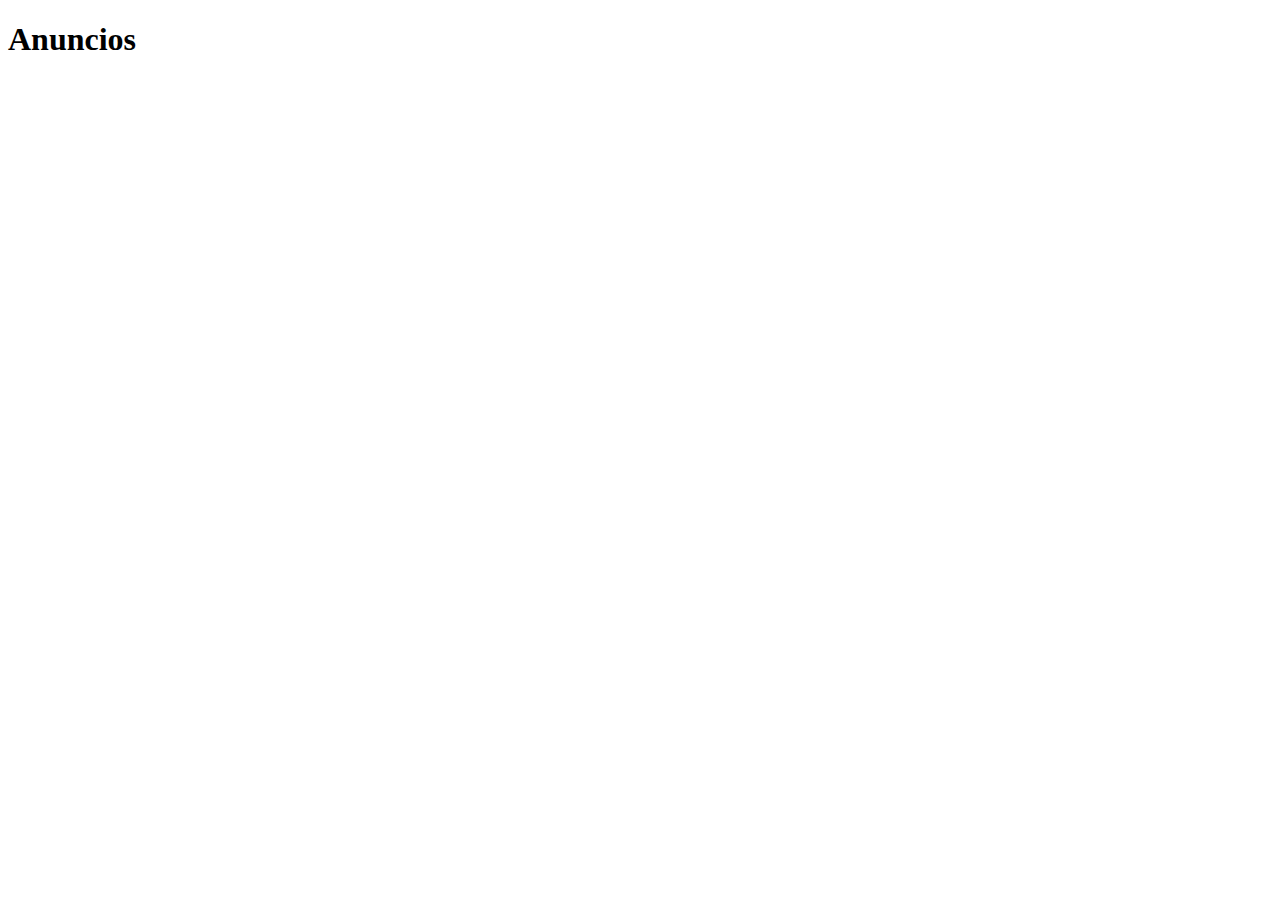
==== anuncios.html @ 7ca7a2c2 "etiquetas <a> y <img>" ====
<!DOCTYPE html>
<html lang="en">
<head>
    <meta charset="UTF-8">
    <meta name="viewport" content="width=device-width, initial-scale=1.0">
    <title>Document</title>
</head>
<body>
    <h1>Anuncios</h1>
</body>
</html>
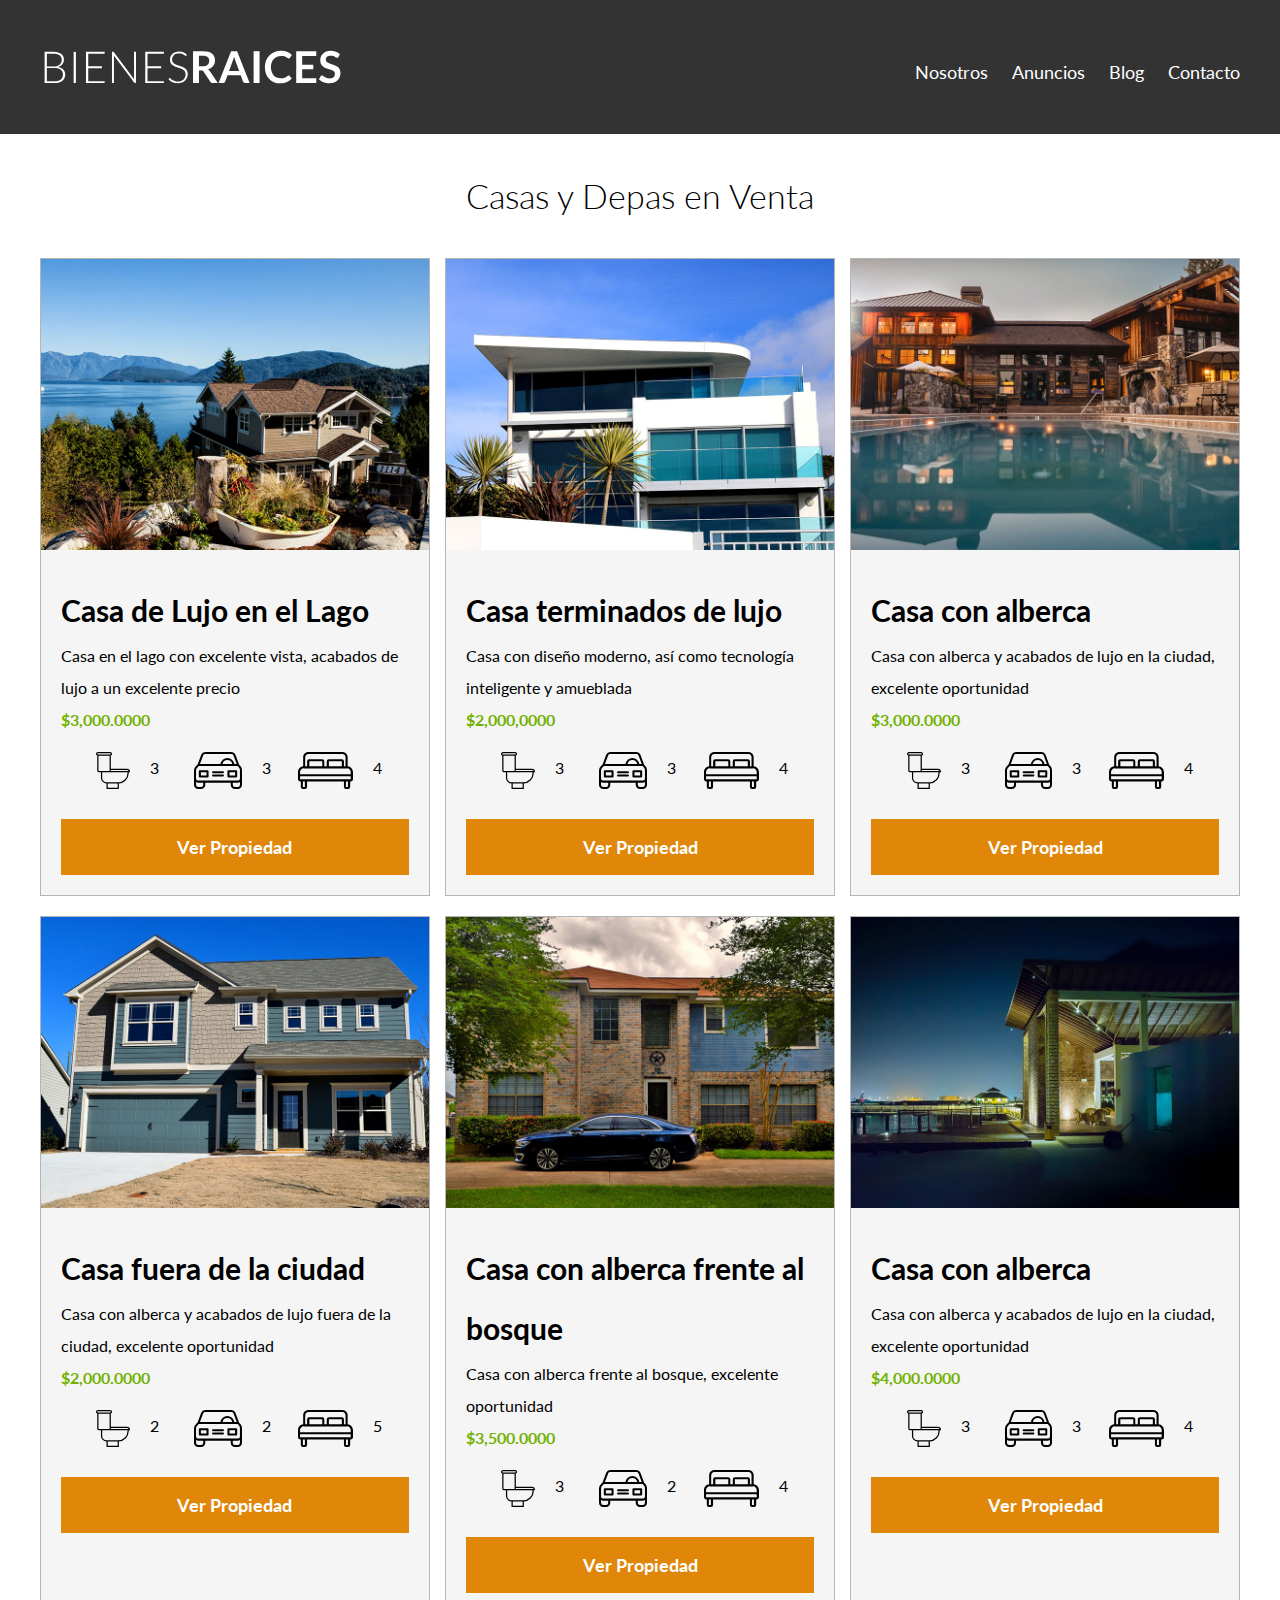
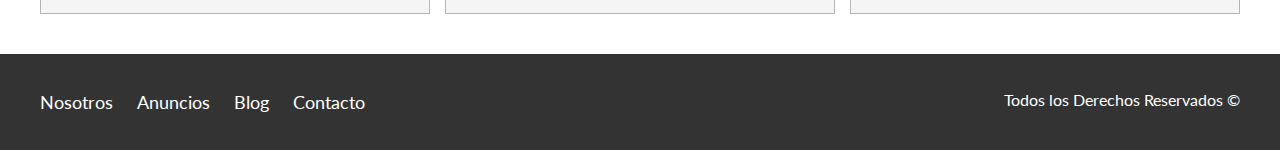
==== commit ec13c2b6: "Blog, Entrada, Contacto" ====
--- a/anuncios.html
+++ b/anuncios.html
@@ -3,9 +3,189 @@
 <head>
     <meta charset="UTF-8">
     <meta name="viewport" content="width=device-width, initial-scale=1.0">
-    <title>Document</title>
+    <title>Bienes Raices</title>
+    <link rel="stylesheet" href="https://fonts.googleapis.com/css?family=Lato:300,400,700,900">
+    <link rel="stylesheet" href="css/styles.css">
+    <link rel="stylesheet" href="css/normalize.css">
 </head>
 <body>
-    <h1>Anuncios</h1>
+
+    <header class="site-header">
+        <div class="contenedor contenido-header">
+            <div class="barra">
+                <a href="/">
+                    <img src="img/logo.svg" alt="">
+                </a>
+                <nav class="navegacion">
+                    <a href="nosotros.html">Nosotros</a>
+                    <a href="anuncios.html">Anuncios</a>
+                    <a href="blog.html">Blog</a>
+                    <a href="contacto.html">Contacto</a>
+                </nav>
+            </div>
+        </div>
+    </header>
+    
+    <main class="contenedor seccion">
+    
+        <h2 class="fw-300 centrar-texto">Casas y Depas en Venta</h2>   
+        <div class="contenedor-anuncios">
+            <div class="anuncio">
+                <img src="img/anuncio1.jpg" alt="">
+                <div class="contenido-anuncio">
+                    <h3>Casa de Lujo en el Lago</h3>
+                    <p>Casa en el lago con excelente vista, acabados de lujo a un excelente precio</p>
+                    <p class="precio">$3,000.0000</p>
+                    <ul class="iconos-caracteristicas">
+                        <li>
+                            <img src="img/icono_wc.svg" alt="">
+                            <p>3</p>
+                        </li>
+                        <li>
+                            <img src="img/icono_estacionamiento.svg" alt="">
+                            <p>3</p>
+                        </li>
+                        <li>
+                            <img src="img/icono_dormitorio.svg" alt="">
+                            <p>4</p>
+                        </li>
+                    </ul>
+                    <a href="anuncio.html" class="boton boton-amarillo d-block">Ver Propiedad</a>
+                </div>
+            </div>
+    
+            <div class="anuncio">
+                <img src="img/anuncio2.jpg" alt="">
+                <div class="contenido-anuncio">
+                    <h3>Casa terminados de lujo</h3>
+                    <p>Casa con diseño moderno, así como tecnología inteligente y amueblada</p>
+                    <p class="precio">$2,000,0000</p>
+                    <ul class="iconos-caracteristicas">
+                        <li>
+                            <img src="img/icono_wc.svg" alt="">
+                            <p>3</p>
+                        </li>
+                        <li>
+                            <img src="img/icono_estacionamiento.svg" alt="">
+                            <p>3</p>
+                        </li>
+                        <li>
+                            <img src="img/icono_dormitorio.svg" alt="">
+                            <p>4</p>
+                        </li>
+                    </ul>
+                    <a href="anuncio.html" class="boton boton-amarillo d-block">Ver Propiedad</a>
+                </div>
+            </div>
+    
+            <div class="anuncio">
+                <img src="img/anuncio3.jpg" alt="">
+                <div class="contenido-anuncio">
+                    <h3>Casa con alberca</h3>
+                    <p>Casa con alberca y acabados de lujo en la ciudad, excelente oportunidad</p>
+                    <p class="precio">$3,000.0000</p>
+                    <ul class="iconos-caracteristicas">
+                        <li>
+                            <img src="img/icono_wc.svg" alt="">
+                            <p>3</p>
+                        </li>
+                        <li>
+                            <img src="img/icono_estacionamiento.svg" alt="">
+                            <p>3</p>
+                        </li>
+                        <li>
+                            <img src="img/icono_dormitorio.svg" alt="">
+                            <p>4</p>
+                        </li>
+                    </ul>
+                    <a href="anuncio.html" class="boton boton-amarillo d-block">Ver Propiedad</a>
+                </div>
+            </div>
+
+            <div class="anuncio">
+                <img src="img/anuncio4.jpg" alt="">
+                <div class="contenido-anuncio">
+                    <h3>Casa fuera de la ciudad</h3>
+                    <p>Casa con alberca y acabados de lujo fuera de la ciudad, excelente oportunidad</p>
+                    <p class="precio">$2,000.0000</p>
+                    <ul class="iconos-caracteristicas">
+                        <li>
+                            <img src="img/icono_wc.svg" alt="">
+                            <p>2</p>
+                        </li>
+                        <li>
+                            <img src="img/icono_estacionamiento.svg" alt="">
+                            <p>2</p>
+                        </li>
+                        <li>
+                            <img src="img/icono_dormitorio.svg" alt="">
+                            <p>5</p>
+                        </li>
+                    </ul>
+                    <a href="anuncio.html" class="boton boton-amarillo d-block">Ver Propiedad</a>
+                </div>
+            </div>
+
+            <div class="anuncio">
+                <img src="img/anuncio5.jpg" alt="">
+                <div class="contenido-anuncio">
+                    <h3>Casa con alberca frente al bosque</h3>
+                    <p>Casa con alberca frente al bosque, excelente oportunidad</p>
+                    <p class="precio">$3,500.0000</p>
+                    <ul class="iconos-caracteristicas">
+                        <li>
+                            <img src="img/icono_wc.svg" alt="">
+                            <p>3</p>
+                        </li>
+                        <li>
+                            <img src="img/icono_estacionamiento.svg" alt="">
+                            <p>2</p>
+                        </li>
+                        <li>
+                            <img src="img/icono_dormitorio.svg" alt="">
+                            <p>4</p>
+                        </li>
+                    </ul>
+                    <a href="anuncio.html" class="boton boton-amarillo d-block">Ver Propiedad</a>
+                </div>
+            </div>
+
+            <div class="anuncio">
+                <img src="img/anuncio6.jpg" alt="">
+                <div class="contenido-anuncio">
+                    <h3>Casa con alberca</h3>
+                    <p>Casa con alberca y acabados de lujo en la ciudad, excelente oportunidad</p>
+                    <p class="precio">$4,000.0000</p>
+                    <ul class="iconos-caracteristicas">
+                        <li>
+                            <img src="img/icono_wc.svg" alt="">
+                            <p>3</p>
+                        </li>
+                        <li>
+                            <img src="img/icono_estacionamiento.svg" alt="">
+                            <p>3</p>
+                        </li>
+                        <li>
+                            <img src="img/icono_dormitorio.svg" alt="">
+                            <p>4</p>
+                        </li>
+                    </ul>
+                    <a href="anuncio.html" class="boton boton-amarillo d-block">Ver Propiedad</a>
+                </div>
+            </div>
+        </div>
+    </main>
+
+    <footer class="site-footer seccion">
+        <div class="contenedor contenedor-footer">
+            <nav class="navegacion">
+                <a href="nosotros.html">Nosotros</a>
+                <a href="anuncios.html">Anuncios</a>
+                <a href="blog.html">Blog</a>
+                <a href="contacto.html">Contacto</a>
+            </nav>
+            <p class="copyright">Todos los Derechos Reservados &copy;</p>
+        </div>
+    </footer>
 </body>
-</html>+</html>  --- a/css/styles.css
+++ b/css/styles.css
@@ -0,0 +1,292 @@
+html{
+    font-size: 62.5%;/* Reset para REMS - 62.5% = 10px de 16px*/
+    box-sizing: border-box;
+}
+
+*, *::before, *::after{
+    box-sizing: inherit;
+}
+
+body{
+    font-family: 'Lato', sans-serif;
+    font-size: 1.6rem;
+    line-height: 2;
+}
+
+/*Globales*/
+img{
+    max-width: 100%;
+}
+.contenedor{
+    max-width: 120rem;
+    margin: 0 auto;
+}
+h1{
+    font-size: 3.8rem;
+}
+h2{
+    font-size: 3.4rem;
+}
+h3{
+    font-size: 3rem;
+}
+h4{
+    font-size: 2.6rem;    
+}
+/* Utilidades */
+.seccion{
+    margin-top: 2rem;
+    margin-bottom: 2rem;
+}
+.fw-300{
+    font-weight: 300;
+}
+.centrar-texto{
+    text-align: center;
+}
+.d-block{
+    display: block!important;
+}
+.contenido-centrado{
+    max-width: 800px;
+}
+/*Botones*/
+.boton{
+    color: white;
+    font-weight: 700;
+    text-decoration: none;
+    font-size: 1.8rem;
+    padding: 1rem 3rem;
+    margin-top: 3rem;
+    display: inline-block;
+    text-align: center;
+}
+.boton-amarillo{
+    background-color: #E08709;
+}
+.boton-verde{
+    background-color: #71B100;
+}
+/*Header*/
+.site-header{
+    background-color: #333333;
+    padding: 1rem 0 3rem 0;
+}
+.site-header.inicio{
+    background-image: url(../img/header.jpg);
+    background-position: center center;
+    background-size: cover;
+    height: 100vh;
+    min-height: 60rem;
+}
+.contenido-header{
+    height: 100%;
+    display: flex;
+    flex-direction: column;
+    justify-content: space-between;
+}
+.contenido-header h1{
+    color: white;
+    padding-bottom: 2rem;
+    max-width: 60rem;
+    line-height: 2;
+}
+.barra{
+    display: flex;
+    justify-content: space-between;
+    align-items: center;
+    padding-top: 3rem;
+}
+/*Navegacion*/
+.navegacion a{
+    color: white;
+    text-decoration: none;
+    font-size: 1.8rem;
+    margin-right: 2rem;
+}
+.navegacion a:hover{
+    color: #71B100;
+}
+.navegacion a:last-of-type{
+    margin: 0;
+}
+
+/*iconos-nosotros*/
+.iconos-nosotros{
+    display: flex;
+    justify-content: space-between;
+}
+.icono{
+    flex-basis: calc(33.3% - 1rem);
+    text-align: center;
+}
+.icono h3{
+    text-transform: uppercase;
+}
+
+/*Anuncios*/
+.contenedor-anuncios{
+    display: flex;
+    justify-content: space-between;
+    flex-wrap: wrap;
+}
+.anuncio{
+    flex: 0 0 calc(33.3% - 1rem);
+    border: 1px solid #B5B5B5;
+    background-color: #F5F5F5;
+    margin-bottom: 2rem;
+}
+.contenido-anuncio{
+    padding: 2rem;
+}
+.contenido-anuncio h3, 
+.contenido-anuncio p{
+    margin: 0;
+}
+.precio{
+    color: #71B100;
+    font-weight: 700;
+}
+.iconos-caracteristicas{
+    list-style: none;
+    padding: 0;
+    display: flex;
+    justify-content: space-evenly;
+    max-width: 50rem;
+    flex: 1;
+}
+.iconos-caracteristicas li{
+    /*flex: 1;*/
+    display: flex;
+}
+.iconos-caracteristicas li img{
+    margin-right: 2rem;
+}
+.ver-todas{
+    display: flex;
+    justify-content: flex-end;
+}
+
+/*Contacto Home*/
+.imagen-contacto{
+    background-image: url(../img/encuentra.jpg);
+    background-position: center center;
+    background-size: cover;
+    height: 40rem;
+    display: flex;
+    align-items: center;
+}
+.contenido-contacto{
+    flex: 1;
+    color: white;
+}
+.contenido-contacto p{
+    font-size: 1.8rem;
+}
+/*Seccion Inferior*/
+.seccion-inferior{
+    display: flex;
+    justify-content: space-between;
+}
+.seccion-inferior .blog{
+    flex-basis: 60%;
+}
+.seccion-inferior .testimoniales{
+    flex-basis: calc(40% - 2rem);
+}
+.entrada-blog{
+    display: flex;
+    justify-content: space-between;
+    margin-bottom: 2rem;
+}
+.entrada-blog:last-of-type{
+    margin-bottom: 0;
+}
+
+.entrada-blog .imagen{
+flex-basis: 40%;
+}
+.entrada-blog .texto-entrada{
+flex-basis: calc(60% - 3rem);
+}
+.texto-entrada a{
+    color: black;
+    text-decoration: none;
+}
+.texto-entrada h4{
+    margin: 0;
+    line-height: 1.4;
+}
+.texto-entrada h4::after{
+    content: '';
+    display: block;
+    width: 15rem;
+    height: 0.5rem;
+    background-color: #71B100;
+    margin-top: 1rem;
+}
+.texto-entrada span{
+    color: #E08709;
+}
+/*Testimoniales*/
+.testimonial{
+    background-color: #71B100;
+    font-size: 2.4rem;
+    padding: 2rem;
+    color: white;
+    border-radius: 2rem;
+}
+.testimonial p{
+    text-align: right;
+}
+.testimonial blockquote::before{
+    content: '';
+    background-image: url(..//img/comilla.svg);
+    width: 4rem;
+    height: 4rem;
+    position: absolute;
+    left: -2rem;
+}
+
+.testimonial blockquote{
+    position: relative;
+    padding-left: 5rem;
+    font-weight: 300;
+}
+/*Footer*/
+.site-footer{
+    background-color: #333333;
+    margin: 0;
+}
+
+.contenedor-footer{
+    padding: 3rem 0;
+    display: flex;
+    justify-content: space-between;
+}
+
+.copyright{
+    margin: 0;
+    color: white;
+}
+
+ /*Internas*/
+ /*Nosotros*/
+ .contenido-nosotros{
+     display: grid;
+     grid-template-columns: repeat(2, 1fr);
+     grid-column-gap: 2rem;
+ }
+ .texto-nosotros blockquote{
+     font-weight: 900;
+     font-size: 2rem;
+     margin: 0;
+     padding: 0 0 3rem 0;
+ }
+ /*Anuncio*/
+ .resumen-propiedad{
+    display: flex;
+    justify-content: space-between;
+    align-items: center;
+ }
+
